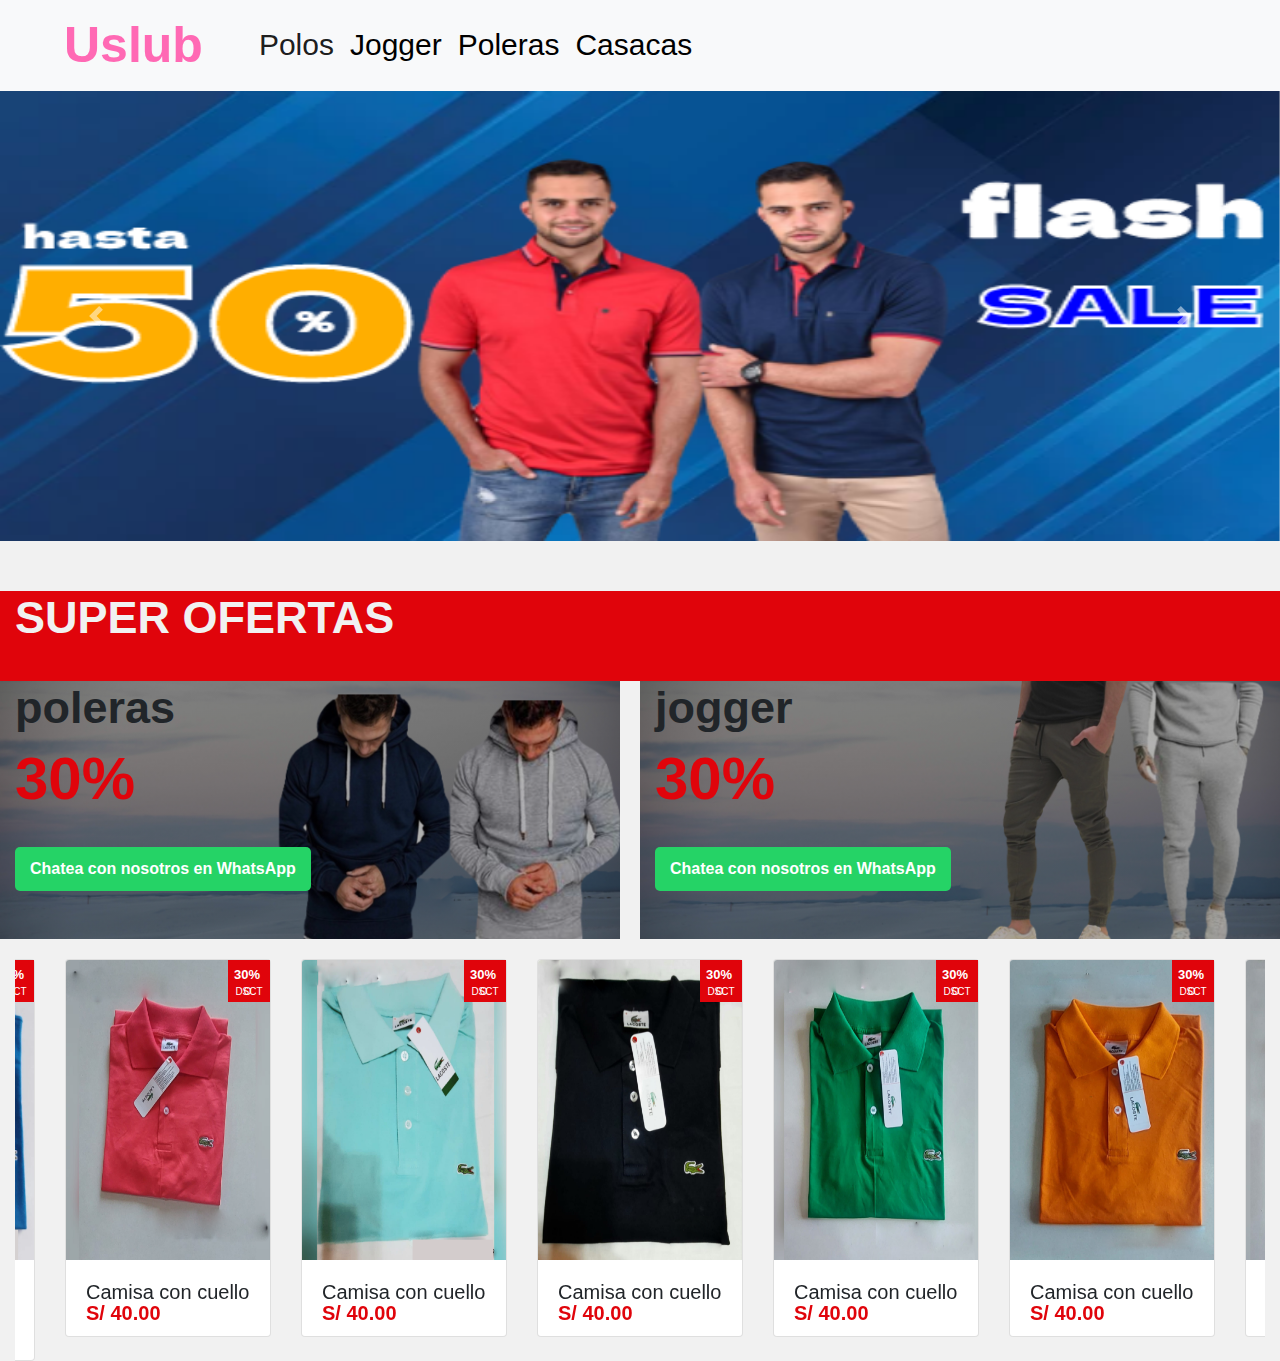
==== index.html @ 338cd4c0 "subiendo proyecto" ====
<!DOCTYPE html>
<html lang="en">

<head>
    <meta charset="UTF-8">
    <meta http-equiv="X-UA-Compatible" content="IE=edge">
    <meta name="viewport" content="width=device-width, initial-scale=1.0">
    <link rel="stylesheet" href="css/lib/bootstrap/dist/css/bootstrap-grid.min.css" />
    <link rel="stylesheet" href="css/lib/bootstrap/dist/css/bootstrap.min.css" />
    <link rel="stylesheet" href="css/sitio.css"> 

   <!--Archivos  cmdjs.com-->
    <link rel="stylesheet" href="https://cdnjs.cloudflare.com/ajax/libs/OwlCarousel2/2.3.4/assets/owl.theme.default.min.css" integrity="sha512-sMXtMNL1zRzolHYKEujM2AqCLUR9F2C4/05cdbxjjLSRvMQIciEPCQZo++nk7go3BtSuK9kfa/s+a4f4i5pLkw==" crossorigin="anonymous" referrerpolicy="no-referrer" />
    <link rel="stylesheet" href="https://cdnjs.cloudflare.com/ajax/libs/OwlCarousel2/2.3.4/assets/owl.carousel.min.css" integrity="sha512-tS3S5qG0BlhnQROyJXvNjeEM4UpMXHrQfTGmbQ1gKmelCxlSEBUaxhRBj/EFTzpbP4RVSrpEikbmdJobCvhE3g==" crossorigin="anonymous" referrerpolicy="no-referrer" />
   
     <!-- Archivos de bootstrap --> 
    <link rel="stylesheet" href="https://cdn.jsdelivr.net/npm/bootstrap@4.3.1/dist/css/bootstrap.min.css" integrity="sha384-ggOyR0iXCbMQv3Xipma34MD+dH/1fQ784/j6cY/iJTQUOhcWr7x9JvoRxT2MZw1T" crossorigin="anonymous">
    <script src="https://code.jquery.com/jquery-3.3.1.slim.min.js" integrity="sha384-q8i/X+965DzO0rT7abK41JStQIAqVgRVzpbzo5smXKp4YfRvH+8abtTE1Pi6jizo" crossorigin="anonymous"></script>
<script src="https://cdn.jsdelivr.net/npm/popper.js@1.14.7/dist/umd/popper.min.js" integrity="sha384-UO2eT0CpHqdSJQ6hJty5KVphtPhzWj9WO1clHTMGa3JDZwrnQq4sF86dIHNDz0W1" crossorigin="anonymous"></script>
<script src="https://cdn.jsdelivr.net/npm/bootstrap@4.3.1/dist/js/bootstrap.min.js" integrity="sha384-JjSmVgyd0p3pXB1rRibZUAYoIIy6OrQ6VrjIEaFf/nJGzIxFDsf4x0xIM+B07jRM" crossorigin="anonymous"></script>

    <title>Document</title>
</head>

<body style="background-color: #f1f1f1;">
    <!--utilizando bootstrap para el nav-->
    <head>
   
    <nav class="navbar navbar-expand-lg navbar-light bg-light">
        <a class="brand-logo ml-5" style="font-size: 50px; color: hotpink;">Uslub</a>
       
        <div class="collapse navbar-collapse ml-5" id="navbarNav">
          <ul class="navbar-nav">
            <li class="nav-item active">
              <a class="nav-link" style="font-size: 30px;" href="#services">Polos</a>
              <div class="underline"></div>
            </li>
            <li class="nav-item">
              <a class="nav-link" style="font-size: 30px; color: black;" href="#fotos">Jogger</a>
              <div class="underline"></div>
            </li>
            <li class="nav-item">
              <a class="nav-link" style="font-size: 30px;color: black;" href="#">Poleras</a>
              <div class="underline"></div>
            </li>
            <li class="nav-item">
              <a class="nav-link " style="font-size: 30px;color: black;" href="#">Casacas</a>
              <div class="underline"></div>
            </li>
          </ul>
        </div>
      </nav>
</head>

<div class="background-2">
    <div id="carouselExampleControls" class="carousel slide" data-ride="carousel">
        <div class="carousel-inner">
            <div class="carousel-item active">
                <img src="css/imagen/oferta03.png" style="width: 100%; height: 50vh;" alt="...">
            </div>
            <div class="carousel-item">
                <img src="css/imagen/fondo09.png" style="width: 100%; height: 50vh;" alt="...">
            </div>
            <div class="carousel-item">
                <img src="css/imagen/SHEIN.jpg" style="width: 100%; height: 50vh;" alt="...">
            </div>
        </div>
        <a class="carousel-control-prev" href="#carouselExampleControls" role="button" data-slide="prev">
            <span class="carousel-control-prev-icon" aria-hidden="true"></span>
            <span class="sr-only">Previous</span>
        </a>
        <a class="carousel-control-next" href="#carouselExampleControls" role="button" data-slide="next">
            <span class="carousel-control-next-icon" aria-hidden="true"></span>
            <span class="sr-only">Next</span>
        </a>
    </div>
</div>


<div class="background-2" id="fotos" style="margin-top: 50px;">
    <div class="container-fluid" > 
    <div class="row">
        <div class="col-12" style=" height: 10VH; background-color: #E0040B; color: #f1f1f1;">
            <h5 style="background-position: center; font-weight: bold; font-size: 45px;">SUPER OFERTAS</h5>
        </div>
    </div>
</div>

    <div class="container-fluid" > 
    <div class="row justify-content-between">
        <div class="col-6 col-sm-6, col-md-6, col-lg-6, y col-xl-6 imagenoferta01" style="flex: 1;margin-right: 20px;">
            <!--col-sm-*, col-md-*, col-lg-*, y col-xl-* PARA CELULAR,LAPTOP.TABLE-->
            <h3 style="font-weight: bold; font-size: 45px;" data-aos="zoom-in">poleras</h3>
            <div class="line-shape"></div>
            <h6 style="font-weight: bold; color: #E0040B; font-size: 60px; text-align: start;">
                30%
            </h6>
            <br>
            <div class="main-center">
                <a class="whatsapp-button"
                    href="https://api.whatsapp.com/send?phone=960602544&text=¡Hola! Estoy interesado en obtener más información."
                    target="_blank">Chatea con nosotros en WhatsApp</a>
            </div>
            <br>
            <br>
        </div>

        <div class="col-6 imagenoferta02">
            <h3 style="font-weight: bold; font-size: 45px;" data-aos="zoom-in">jogger</h3>
            <div class="line-shape"></div>
            <h6 style="font-weight: bold; color: #E0040B; font-size: 60px; text-align: start;">
                30%
            </h6>
            <br>
            <div class="main-center">
                <a class="whatsapp-button"
                    href="https://api.whatsapp.com/send?phone=960602544&text=¡Hola! Estoy interesado en obtener más información."
                    target="_blank">Chatea con nosotros en WhatsApp</a>
            </div>
            <br>
            <br>
        </div>
    </div>
    </div>
</div>


    
<!--Carrusel de camisas-->
    <div class="background-2">
        <div class="owl-carousel owl-theme col-lg-12 col-md-12 col-sm-12 col-12" style="margin-top: 20px;">
            <div class="item">
              <div class="card">
                <div style="position: absolute;
                background: #E0040B;
                padding: 5px;
                height: 42px;
                padding-top: 5px;
                width: 42px;
                font-size: 13px;
                right: 0;
                margin-right: auto;
                margin-top: 0px;
                left: auto;
                color: white;    
                font-weight: bold;">
                  <span style="margin-left: 1px;">30%</span>
                  <p style="font-size: 10px; line-height: 0; margin-top: 7px; text-align: center; font-weight: 400; margin-bottom: -8px;">DSCTO.</p>
              </div>
                <img src="css/imagen/foto1.png" class="card-img-top" alt="">
                <div class="card-body">
                  <h5 class="card-title">Camisa con cuello</h5>
                  <span class="card-text" style="font-weight: bold;color: #E0040B; font-size: 20px;margin-top: -18px; position: absolute; ">S/ 40.00</span>
                </div>
              </div>
            </div>
            <div class="item">
              <div class="card">
                <div style="position: absolute;
                background: #E0040B;
                padding: 5px;
                height: 42px;
                padding-top: 5px;
                width: 42px;
                font-size: 13px;
                right: 0;
                margin-right: auto;
                margin-top: 0px;
                left: auto;
                color: white;    
                font-weight: bold;">
                  <span style="margin-left: 1px;">30%</span>
                  <p style="font-size: 10px; line-height: 0; margin-top: 7px; text-align: center; font-weight: 400; margin-bottom: -8px;">DSCTO.</p>
              </div>
                <img src="css/imagen/foto2.png" class="card-img-top" alt="">
                <div class="card-body">
                  <h5 class="card-title">Camisa con cuello</h5>
                  <span class="card-text" style="font-weight: bold;color: #E0040B; font-size: 20px;margin-top: -18px; position: absolute;">S/ 40.00</span>
                </div>
              </div>
            </div>
            <div class="item">
              <div class="card">
                <div style="position: absolute;
                background: #E0040B;
                padding: 5px;
                height: 42px;
                padding-top: 5px;
                width: 42px;
                font-size: 13px;
                right: 0;
                margin-right: auto;
                margin-top: 0px;
                left: auto;
                color: white;    
                font-weight: bold;">
                  <span style="margin-left: 1px;">30%</span>
                  <p style="font-size: 10px; line-height: 0; margin-top: 7px; text-align: center; font-weight: 400; margin-bottom: -8px;">DSCTO.</p>
              </div>
                <img src="css/imagen/foto3.png" class="card-img-top" alt="">
                <div class="card-body">
                  <h5 class="card-title">Camisa con cuello</h5>
                  <span class="card-text" style="font-weight: bold;color: #E0040B; font-size: 20px;margin-top: -18px; position: absolute;">S/ 40.00</span>
                </div>
              </div>
            </div>
            <div class="item">
              <div class="card">
                <div style="position: absolute;
                background: #E0040B;
                padding: 5px;
                height: 42px;
                padding-top: 5px;
                width: 42px;
                font-size: 13px;
                right: 0;
                margin-right: auto;
                margin-top: 0px;
                left: auto;
                color: white;    
                font-weight: bold;">
                  <span style="margin-left: 1px;">30%</span>
                  <p style="font-size: 10px; line-height: 0; margin-top: 7px; text-align: center; font-weight: 400; margin-bottom: -8px;">DSCTO.</p>
              </div>
                <img src="css/imagen/foto4.png" class="card-img-top" alt="">
                <div class="card-body">
                  <h5 class="card-title">Camisa con cuello</h5>
                  <span class="card-text" style="font-weight:bold;color: #E0040B; font-size: 20px;margin-top: -18px; position: absolute;">S/ 40.00</span>
                </div>
              </div>
            </div>
            <div class="item">
              <div class="card">
                <div style="position: absolute;
                background: #E0040B;
                padding: 5px;
                height: 42px;
                padding-top: 5px;
                width: 42px;
                font-size: 13px;
                right: 0;
                margin-right: auto;
                margin-top: 0px;
                left: auto;
                color: white;    
                font-weight: bold;">
                  <span style="margin-left: 1px;">30%</span>
                  <p style="font-size: 10px; line-height: 0; margin-top: 7px; text-align: center; font-weight: 400; margin-bottom: -8px;">DSCTO.</p>
              </div>
                <img src="css/imagen/foto5.png" class="card-img-top" alt="">
                <div class="card-body">
                  <h5 class="card-title">Camisa con cuello</h5>
                  <span class="card-text" style="font-weight:bold;color: #E0040B; font-size: 20px;margin-top: -18px; position: absolute;">S/ 40.00</span>
                </div>
              </div>
            </div>
            <div class="item">
              <div class="card">
                <div style="position: absolute;
                background: #E0040B;
                padding: 5px;
                height: 42px;
                padding-top: 5px;
                width: 42px;
                font-size: 13px;
                right: 0;
                margin-right: auto;
                margin-top: 0px;
                left: auto;
                color: white;    
                font-weight: bold;">
                  <span style="margin-left: 1px;">30%</span>
                  <p style="font-size: 10px; line-height: 0; margin-top: 7px; text-align: center; font-weight: 400; margin-bottom: -8px;">DSCTO.</p>
              </div>
                <img src="css/imagen/foto6.png" class="card-img-top" alt="">
                <div class="card-body">
                  <h5 class="card-title">Camisa con cuello</h5>
                  <span class="card-text" style="font-weight: bold;color: #E0040B; font-size: 20px;margin-top: -18px; position: absolute;">S/ 40.00</span>
                </div>
              </div>
            </div>
            <div class="item">
              <div class="card">
                <div style="position: absolute;
                background: #E0040B;
                padding: 5px;
                height: 42px;
                padding-top: 5px;
                width: 42px;
                font-size: 13px;
                right: 0;
                margin-right: auto;
                margin-top: 0px;
                left: auto;
                color: white;    
                font-weight: bold;">
                  <span style="margin-left: 1px;">30%</span>
                  <p style="font-size: 10px; line-height: 0; margin-top: 7px; text-align: center; font-weight: 400; margin-bottom: -8px;">DSCTO.</p>
              </div>
                <img src="css/imagen/foto7.png" class="card-img-top" alt="">
                <div class="card-body">
                  <h5 class="card-title">Camisa con cuello</h5>
                  <span class="card-text" style="font-weight:bold;color: #E0040B; font-size: 20px;margin-top: -18px; position: absolute;">S/ 40.00</span>
                </div>
              </div>
            </div>
            <div class="item">
              <div class="card">
                <div style="position: absolute;
                background: #E0040B;
                padding: 5px;
                height: 42px;
                padding-top: 5px;
                width: 42px;
                font-size: 13px;
                right: 0;
                margin-right: auto;
                margin-top: 0px;
                left: auto;
                color: white;    
                font-weight: bold;">
                  <span style="margin-left: 1px;">30%</span>
                  <p style="font-size: 10px; line-height: 0; margin-top: 7px; text-align: center; font-weight: 400; margin-bottom: -8px;">DSCTO.</p>
              </div>
                <img src="css/imagen/foto8.png" class="card-img-top" alt="">
                <div class="card-body">
                  <h5 class="card-title">Camisa con cuello</h5>
                  <span class="card-text" style="font-weight:bold;color: #E0040B; font-size: 20px;margin-top: -18px; position: absolute;">S/ 40.00</span>
                </div>
              </div>
            </div>
            <div class="item">
              <div class="card">
                <div style="position: absolute;
                background: #E0040B;
                padding: 5px;
                height: 42px;
                padding-top: 5px;
                width: 42px;
                font-size: 13px;
                right: 0;
                margin-right: auto;
                margin-top: 0px;
                left: auto;
                color: white;    
                font-weight: bold;">
                  <span style="margin-left: 1px;">30%</span>
                  <p style="font-size: 10px; line-height: 0; margin-top: 7px; text-align: center; font-weight: 400; margin-bottom: -8px;">DSCTO.</p>
              </div>
                <img src="css/imagen/foto9.png" class="card-img-top" alt="">
                <div class="card-body">
                  <h5 class="card-title">Camisa con cuello</h5>
                  <span class="card-text" style="font-weight:bold;color: #E0040B; font-size: 20px;margin-top: -18px; position: absolute;">S/ 40.00</span>
                </div>
              </div>
            </div>
            <div class="item">
              <div class="card">
                <div style="position: absolute;
                background: #E0040B;
                padding: 5px;
                height: 42px;
                padding-top: 5px;
                width: 42px;
                font-size: 13px;
                right: 0;
                margin-right: auto;
                margin-top: 0px;
                left: auto;
                color: white;    
                font-weight: bold;">
                  <span style="margin-left: 1px;">30%</span>
                  <p style="font-size: 10px; line-height: 0; margin-top: 7px; text-align: center; font-weight: 400; margin-bottom: -8px;">DSCTO.</p>
              </div>
                <img src="css/imagen/foto13.png" class="card-img-top" alt="">
                <div class="card-body">
                  <h5 class="card-title">Camisa con cuello</h5>
                  <span class="card-text" style="font-weight:bold;color: #E0040B; font-size: 20px;margin-top: -18px; position: absolute;">S/ 40.00</span>
                </div>
              </div>
            </div>
            <div class="item">
              <div class="card">
                <div style="position: absolute;
                background: #E0040B;
                padding: 5px;
                height: 42px;
                padding-top: 5px;
                width: 42px;
                font-size: 13px;
                right: 0;
                margin-right: auto;
                margin-top: 0px;
                left: auto;
                color: white;    
                font-weight: bold;">
                  <span style="margin-left: 1px;">30%</span>
                  <p style="font-size: 10px; line-height: 0; margin-top: 7px; text-align: center; font-weight: 400; margin-bottom: -8px;">DSCTO.</p>
              </div>
                <img src="css/imagen/foto14.png" class="card-img-top" alt="">
                <div class="card-body">
                  <h5 class="card-title">Camisa con cuello</h5>
                  <span class="card-text" style="font-weight:bold;color: #E0040B; font-size: 20px;margin-top: -18px; position: absolute;">S/ 40.00</span>
                </div>
              </div>
            </div>
            <div class="item">
              <div class="card">
                <div style="position: absolute;
                background: #E0040B;
                padding: 5px;
                height: 42px;
                padding-top: 5px;
                width: 42px;
                font-size: 13px;
                right: 0;
                margin-right: auto;
                margin-top: 0px;
                left: auto;
                color: white;    
                font-weight: bold;">
                  <span style="margin-left: 1px;">30%</span>
                  <p style="font-size: 10px; line-height: 0; margin-top: 7px; text-align: center; font-weight: 400; margin-bottom: -8px;">DSCTO.</p>
              </div>
                <img src="css/imagen/foto15.png" class="card-img-top" alt="">
                <div class="card-body">
                  <h5 class="card-title">Camisa con cuello</h5>
                  <span class="card-text" style="font-weight:bold;color: #E0040B; font-size: 20px;margin-top: -18px; position: absolute;">S/ 40.00</span>
                </div>
              </div>
            </div>
            <div class="item">
              <div class="card">
                <div style="position: absolute;
                background: #E0040B;
                padding: 5px;
                height: 42px;
                padding-top: 5px;
                width: 42px;
                font-size: 13px;
                right: 0;
                margin-right: auto;
                margin-top: 0px;
                left: auto;
                color: white;    
                font-weight: bold;">
                  <span style="margin-left: 1px;">30%</span>
                  <p style="font-size: 10px; line-height: 0; margin-top: 7px; text-align: center; font-weight: 400; margin-bottom: -8px;">DSCTO.</p>
              </div>
                <img src="css/imagen/foto16.png" class="card-img-top" alt="">
                <div class="card-body">
                  <h5 class="card-title">Camisa con cuello</h5>
                  <span class="card-text" style="font-weight:bold;color: #E0040B; font-size: 20px;margin-top: -18px; position: absolute;">S/ 40.00</span>
                </div>
              </div>
            </div>
            <div class="item">
              <div class="card">
                <div style="position: absolute;
                background: #E0040B;
                padding: 5px;
                height: 42px;
                padding-top: 5px;
                width: 42px;
                font-size: 13px;
                right: 0;
                margin-right: auto;
                margin-top: 0px;
                left: auto;
                color: white;    
                font-weight: bold;">
                  <span style="margin-left: 1px;">30%</span>
                  <p style="font-size: 10px; line-height: 0; margin-top: 7px; text-align: center; font-weight: 400; margin-bottom: -8px;">DSCTO.</p>
              </div>
                <img src="css/imagen/foto17.png" class="card-img-top" alt="">
                <div class="card-body">
                  <h5 class="card-title">Camisa con cuello</h5>
                  <span class="card-text" style="font-weight:bold;color: #E0040B; font-size: 20px;margin-top: -18px; position: absolute;">S/ 40.00</span>
                </div>
              </div>
            </div>
            <div class="item">
              <div class="card">
                <div style="position: absolute;
                background: #E0040B;
                padding: 5px;
                height: 42px;
                padding-top: 5px;
                width: 42px;
                font-size: 13px;
                right: 0;
                margin-right: auto;
                margin-top: 0px;
                left: auto;
                color: white;    
                font-weight: bold;">
                  <span style="margin-left: 1px;">30%</span>
                  <p style="font-size: 10px; line-height: 0; margin-top: 7px; text-align: center; font-weight: 400; margin-bottom: -8px;">DSCTO.</p>
              </div>
                <img src="css/imagen/foto18.png" class="card-img-top" alt="">
                <div class="card-body">
                  <h5 class="card-title">Camisa con cuello</h5>
                  <span class="card-text" style="font-weight:bold;color: #E0040B; font-size: 20px;margin-top: -18px; position: absolute;">S/ 40.00</span>
                </div>
              </div>
            </div>
            <div class="item">
              <div class="card">
                <div style="position: absolute;
                background: #E0040B;
                padding: 5px;
                height: 42px;
                padding-top: 5px;
                width: 42px;
                font-size: 13px;
                right: 0;
                margin-right: auto;
                margin-top: 0px;
                left: auto;
                color: white;    
                font-weight: bold;">
                  <span style="margin-left: 1px;">30%</span>
                  <p style="font-size: 10px; line-height: 0; margin-top: 7px; text-align: center; font-weight: 400; margin-bottom: -8px;">DSCTO.</p>
              </div>
                  <img src="css/imagen/foto19.jpeg" class="card-img-top" alt="">
                  <div class="card-body">
                    <h5 class="card-title">Camisa con cuello</h5>
                    <span class="card-text" style="font-weight:bold;color: #E0040B; font-size: 20px;margin-top: -18px; position: absolute;">S/ 40.00</span>
                  </div>
              </div>
            </div>
            <div class="item">
              <div class="card">
                <div style="position: absolute;
                background: #E0040B;
                padding: 5px;
                height: 42px;
                padding-top: 5px;
                width: 42px;
                font-size: 13px;
                right: 0;
                margin-right: auto;
                margin-top: 0px;
                left: auto;
                color: white;    
                font-weight: bold;">
                  <span style="margin-left: 1px;">30%</span>
                  <p style="font-size: 10px; line-height: 0; margin-top: 7px; text-align: center; font-weight: 400; margin-bottom: -8px;">DSCTO.</p>
              </div>
                  <img src="css/imagen/foto20.png" class="card-img-top" alt="">
                  <div class="card-body">
                    <h5 class="card-title">Camisa con cuello con cuello</h5>
                    <span class="card-text" style="font-weight:bold;color: #E0040B; font-size: 20px;margin-top: -18px; position: absolute;">S/ 40.00</span>
                  </div>
              </div>
            </div>
          </div>
    </div>

 
   
    <script src="https://cdnjs.cloudflare.com/ajax/libs/jquery/3.5.1/jquery.min.js" integrity="sha512-bLT0Qm9VnAYZDflyKcBaQ2gg0hSYNQrJ8RilYldYQ1FxQYoCLtUjuuRuZo+fjqhx/qtq/1itJ0C2ejDxltZVFg==" crossorigin="anonymous" referrerpolicy="no-referrer"></script>
    <script src="https://cdnjs.cloudflare.com/ajax/libs/OwlCarousel2/2.3.4/owl.carousel.min.js" integrity="sha512-bPs7Ae6pVvhOSiIcyUClR7/q2OAsRiovw4vAkX+zJbw3ShAeeqezq50RIIcIURq7Oa20rW2n2q+fyXBNcU9lrw==" crossorigin="anonymous" referrerpolicy="no-referrer"></script>
   <script type="text/javascript">
  
 $('.owl-carousel').owlCarousel({
      loop:true,
      margin:30,
      nav:false,
      autoplay:true,
      autoplayTimeout:3000,/*velocidad de la imagen*/
      stagePadding: 50, /* ancho de la imagen*/
      dots: false,
      responsive:{
          0:{
              items:1
          },
          600:{
              items:3
          },
          1000:{
              items:5 /*cantidad de imagenes*/
          }
      }
  })
  
   </script>
</body>

</html>
---- css/sitio.css ----
/** menu */
 
nav .brand-logo, .page-footer h2{
font-weight: bold;
}

.sidenav {
    width: 250px;
}

/** fin menu */


/** what-is */
.background-2{ 
    max-width: 100%;
    max-height: 100%;
    background-size: cover;
    background-position: 50% 0;
    background-repeat: no-repeat;
    position: relative !important;
} 

/** fin what-is */


.imagen {  
    background-image:linear-gradient(rgba(0, 0, 0, 0.3), rgba(0, 0, 0, 0.3)), url(imagen/katrina.jpg);/*oscureciendo imagen*/
    background-repeat: no-repeat; 
    background-position: 0px -5px;
    background-size: cover;
    background-attachment: fixed;   
    height:90vh; 
    margin-top:3;  
}
.fondo{  
    color: rgb(248, 245, 245); 
     
}
.imagenoferta01{
    background-image:linear-gradient(rgba(0, 0, 0, 0.3), rgba(0, 0, 0, 0.3)), url(imagen/oferta.png);/*oscureciendo imagen*/
    background-size: cover;
    background-repeat: no-repeat;  
    max-width: 100%; 
}
 .imagenoferta02{
    background-image:linear-gradient(rgba(0, 0, 0, 0.3), rgba(0, 0, 0, 0.3)), url(imagen/oferta02.png);/*oscureciendo imagen*/
    background-size: cover;
    background-repeat: no-repeat;
    max-width: 100%; 
 }

.whatsapp-button {
    display: inline-block;
    background-color: #25D366;
    color: #fff;
    text-decoration: none;
    padding: 10px 15px;
    border-radius: 5px;
    font-weight: bold;
    font-family: Arial, sans-serif;
  }
 
   



/*carrusel*/ 

    .carousel{  /*tamano centrado*/
    display: flex; 
   /* justify-content: center; 
    align-items: center;*/
    }
    
    @media(min-width: 368px){
    .carousel{
    margin: opx 60px;
    }
    }
    
   
    
    /*el cuerpo del carrusel*/
    .carrusel-list{ 
    display: flex;
    align-items:center; 
    width: fit-conten;
    height: 304px; /*alto de la imagen en el item*/
    padding: 10px 0px; 
    margin: 0px 0px; /*ancho separacion del lado izquierdo*/
    max-width:100vw; /*ancho separacion del lado derecho*/
    overflow: hidden;
    }
    /*velocidad del carrusel transition-duration: .5s ease-in-out*/
    .carrusel-track {
    position:relative;
    top:0;
    left: 0;
    display: flex;
    justify-content: center; 
    transition: .5s ease-in-out;
    }
    
    .carrusel{
    position: relative;
    width: 210px;
    padding: 0 18px;
    float: left;
    box-sizing: border-box;
    display: flex;
    height: 100%;
    animation: carousel-slide 16s infinite; /*velocidad del movimiento*/
    }
    /*automatico*/
    @keyframes carousel-slide {
        0% {
          transform: translateX(0);
        }
        25% {
          transform: translateX(-100%);
        }
        50% {
          transform: translateX(-200%);
        }
        75% {
          transform: translateX(-300%);
        }
        100% {
          transform: translateX(0);
        }
      }

    .carrusel h4 {
    position: absolute;
   display: inline-block;
  margin: 210px auto 0 auto;
  color: #fff;
    }
    
    .carrusel h4 small{
    font-size: 15px; 
    display: block; 
    } 
    
    .carrusel a img{
    object-fit: cover;
    height: 300px;
    width: 200px;
    border-radius: 15px;
    box-shadow:0 2px 5px 0 rgba(0,0,0,0.5);
    transition: .3s ease-in-out;
    }
    
    /*para dar espacio a las imagenes ancho*/
    @media(min-width:768px){
    .carrusel{
    width: 290px;
    }
    .carrusel a img{
    width: 250px;
    }
    }
    
    .carrusel-arrow{
    border-radius: 30px;
    background-color: #ffffff;
    position: absolute;
    z-index:4;
    width:48px;
    height:48px;
    text-align: center;
    border:0;
    cursor: pointer;
    }
    
    .carrusel-arrow:focus{
    outline:0;
    }
    
    .carrusel-arrow svg{
    width:12px;
    height:100%;
    color: rgba(0,0,0,0.7);
    }
    
    .carrusel-prov{
    left:0px;
    }
    
    .carrusel-next{
    right: 0px;
    }


/*linea bajo de la letra  navbar*/
    .underline {
        width: 100%;
        height: 2px;
        background-color: black;
        transform: scaleX(0);
        transition: transform 0.3s ease-in-out;
      }
      
      .nav-item:hover .underline {
        transform: scaleX(1);
      }

/*linea de navbar*/
.image-container {
    display: flex;
  }
  
  .img-size {
    max-width: 100%;
    max-height: 100%; 
    object-fit: cover;
  }
/*CARRUSEL CON CARD*/
 
.owl-carousel .owl-item img {
    width: 100%;
    height: 300px;
  }
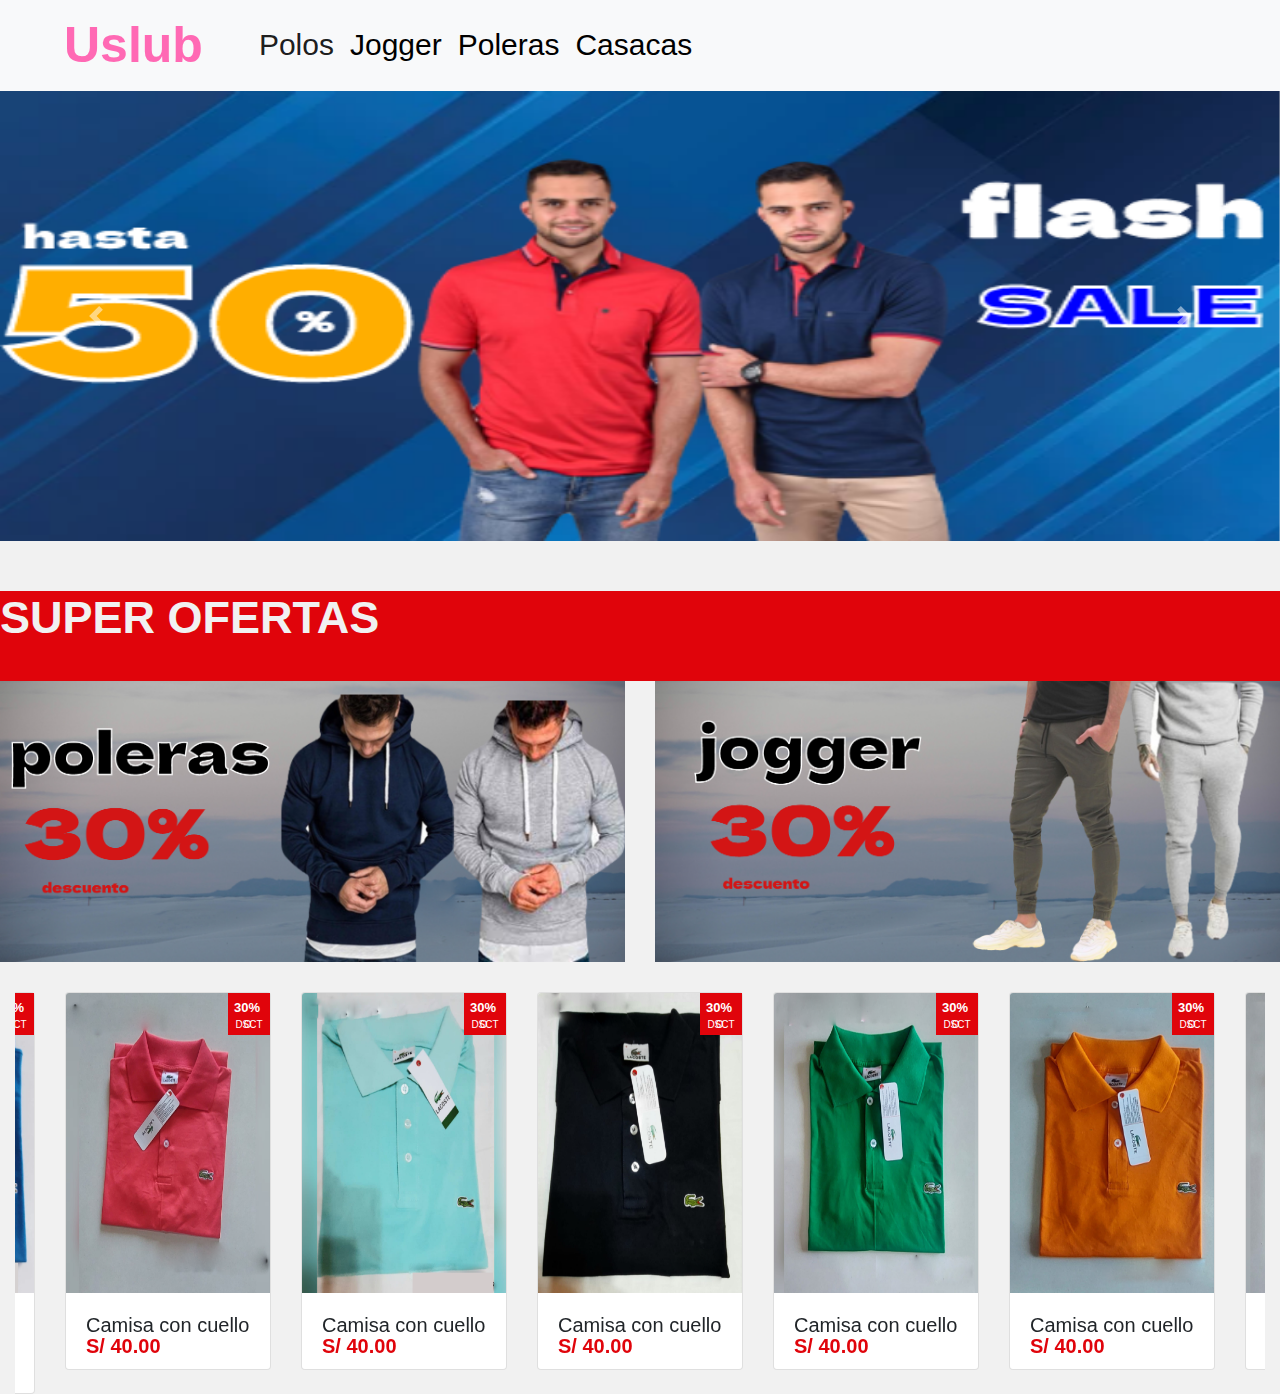
==== commit 95f2b267: "modificado01" ====
--- a/index.html
+++ b/index.html
@@ -77,58 +77,31 @@
 </div>
 
 
-<div class="background-2" id="fotos" style="margin-top: 50px;">
-    <div class="container-fluid" > 
+<div class="background-2" id="fotos" style="margin-top: 50px;"> 
     <div class="row">
         <div class="col-12" style=" height: 10VH; background-color: #E0040B; color: #f1f1f1;">
             <h5 style="background-position: center; font-weight: bold; font-size: 45px;">SUPER OFERTAS</h5>
         </div>
-    </div>
-</div>
-
-    <div class="container-fluid" > 
-    <div class="row justify-content-between">
-        <div class="col-6 col-sm-6, col-md-6, col-lg-6, y col-xl-6 imagenoferta01" style="flex: 1;margin-right: 20px;">
-            <!--col-sm-*, col-md-*, col-lg-*, y col-xl-* PARA CELULAR,LAPTOP.TABLE-->
-            <h3 style="font-weight: bold; font-size: 45px;" data-aos="zoom-in">poleras</h3>
-            <div class="line-shape"></div>
-            <h6 style="font-weight: bold; color: #E0040B; font-size: 60px; text-align: start;">
-                30%
-            </h6>
-            <br>
-            <div class="main-center">
-                <a class="whatsapp-button"
-                    href="https://api.whatsapp.com/send?phone=960602544&text=¡Hola! Estoy interesado en obtener más información."
-                    target="_blank">Chatea con nosotros en WhatsApp</a>
-            </div>
-            <br>
-            <br>
-        </div>
-
-        <div class="col-6 imagenoferta02">
-            <h3 style="font-weight: bold; font-size: 45px;" data-aos="zoom-in">jogger</h3>
-            <div class="line-shape"></div>
-            <h6 style="font-weight: bold; color: #E0040B; font-size: 60px; text-align: start;">
-                30%
-            </h6>
-            <br>
-            <div class="main-center">
-                <a class="whatsapp-button"
-                    href="https://api.whatsapp.com/send?phone=960602544&text=¡Hola! Estoy interesado en obtener más información."
-                    target="_blank">Chatea con nosotros en WhatsApp</a>
-            </div>
-            <br>
-            <br>
-        </div>
-    </div>
-    </div>
+    </div> 
+ 
+        <div class="row">
+            <div class="col-6" >
+                 
+                    <img src="css/imagen/oferta.png"
+                        style="background-size: cover; background-repeat: no-repeat; max-width: 100%;" alt="hola">    
+            </div>
+    
+            <div class="col-6 ">
+                <img src="css/imagen/oferta02.png" style="background-repeat: no-repeat; max-width: 100%;  " alt=""> 
+            </div>
+        </div> 
 </div>
 
 
     
 <!--Carrusel de camisas-->
     <div class="background-2">
-        <div class="owl-carousel owl-theme col-lg-12 col-md-12 col-sm-12 col-12" style="margin-top: 20px;">
+        <div class="owl-carousel owl-theme col-lg-12 col-md-12 col-sm-12 col-12" style="margin-top: 30px;">
             <div class="item">
               <div class="card">
                 <div style="position: absolute;
--- a/css/sitio.css
+++ b/css/sitio.css
@@ -18,8 +18,10 @@
     background-size: cover;
     background-position: 50% 0;
     background-repeat: no-repeat;
-    position: relative !important;
+    position: relative !important; 
 } 
+
+
 
 /** fin what-is */
 
@@ -41,14 +43,17 @@
     background-image:linear-gradient(rgba(0, 0, 0, 0.3), rgba(0, 0, 0, 0.3)), url(imagen/oferta.png);/*oscureciendo imagen*/
     background-size: cover;
     background-repeat: no-repeat;  
-    max-width: 100%; 
-}
+    max-width: 100%;  
+}
+ 
+
  .imagenoferta02{
     background-image:linear-gradient(rgba(0, 0, 0, 0.3), rgba(0, 0, 0, 0.3)), url(imagen/oferta02.png);/*oscureciendo imagen*/
     background-size: cover;
     background-repeat: no-repeat;
     max-width: 100%; 
  }
+ 
 
 .whatsapp-button {
     display: inline-block;
